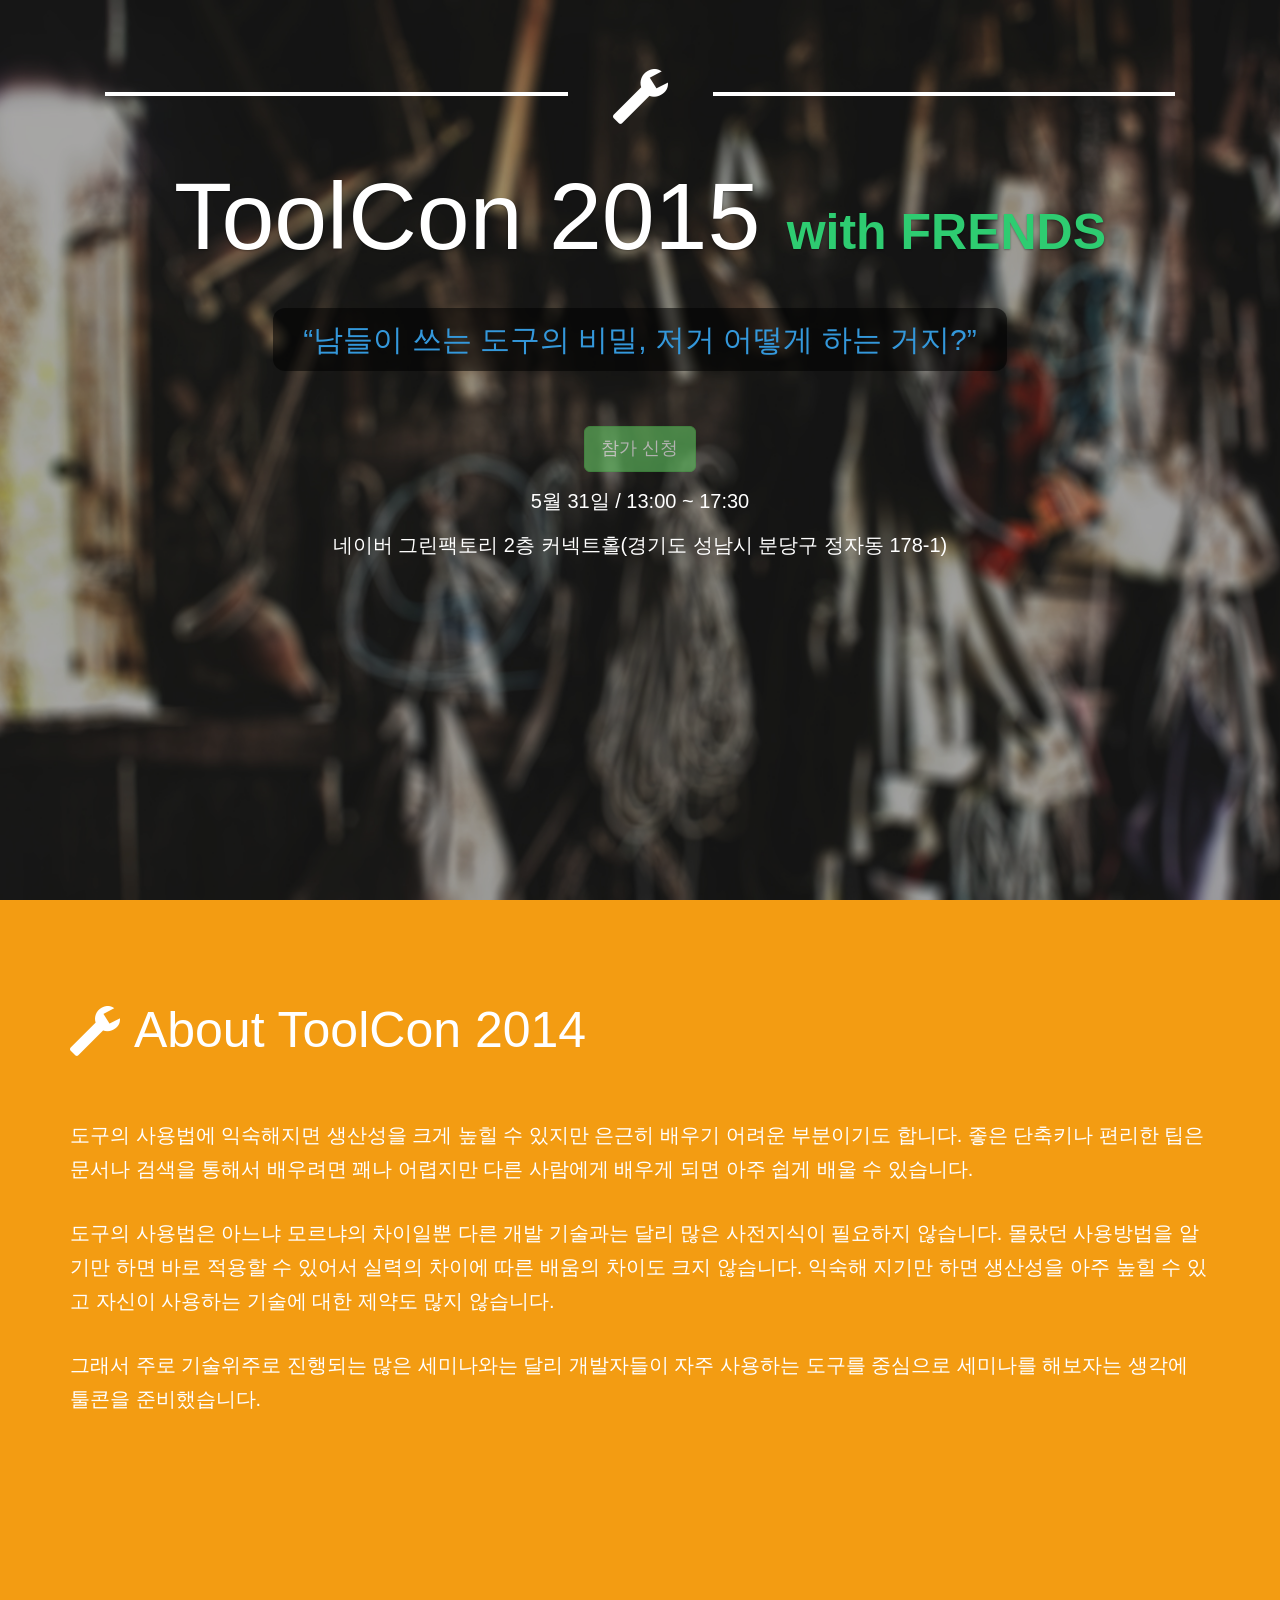
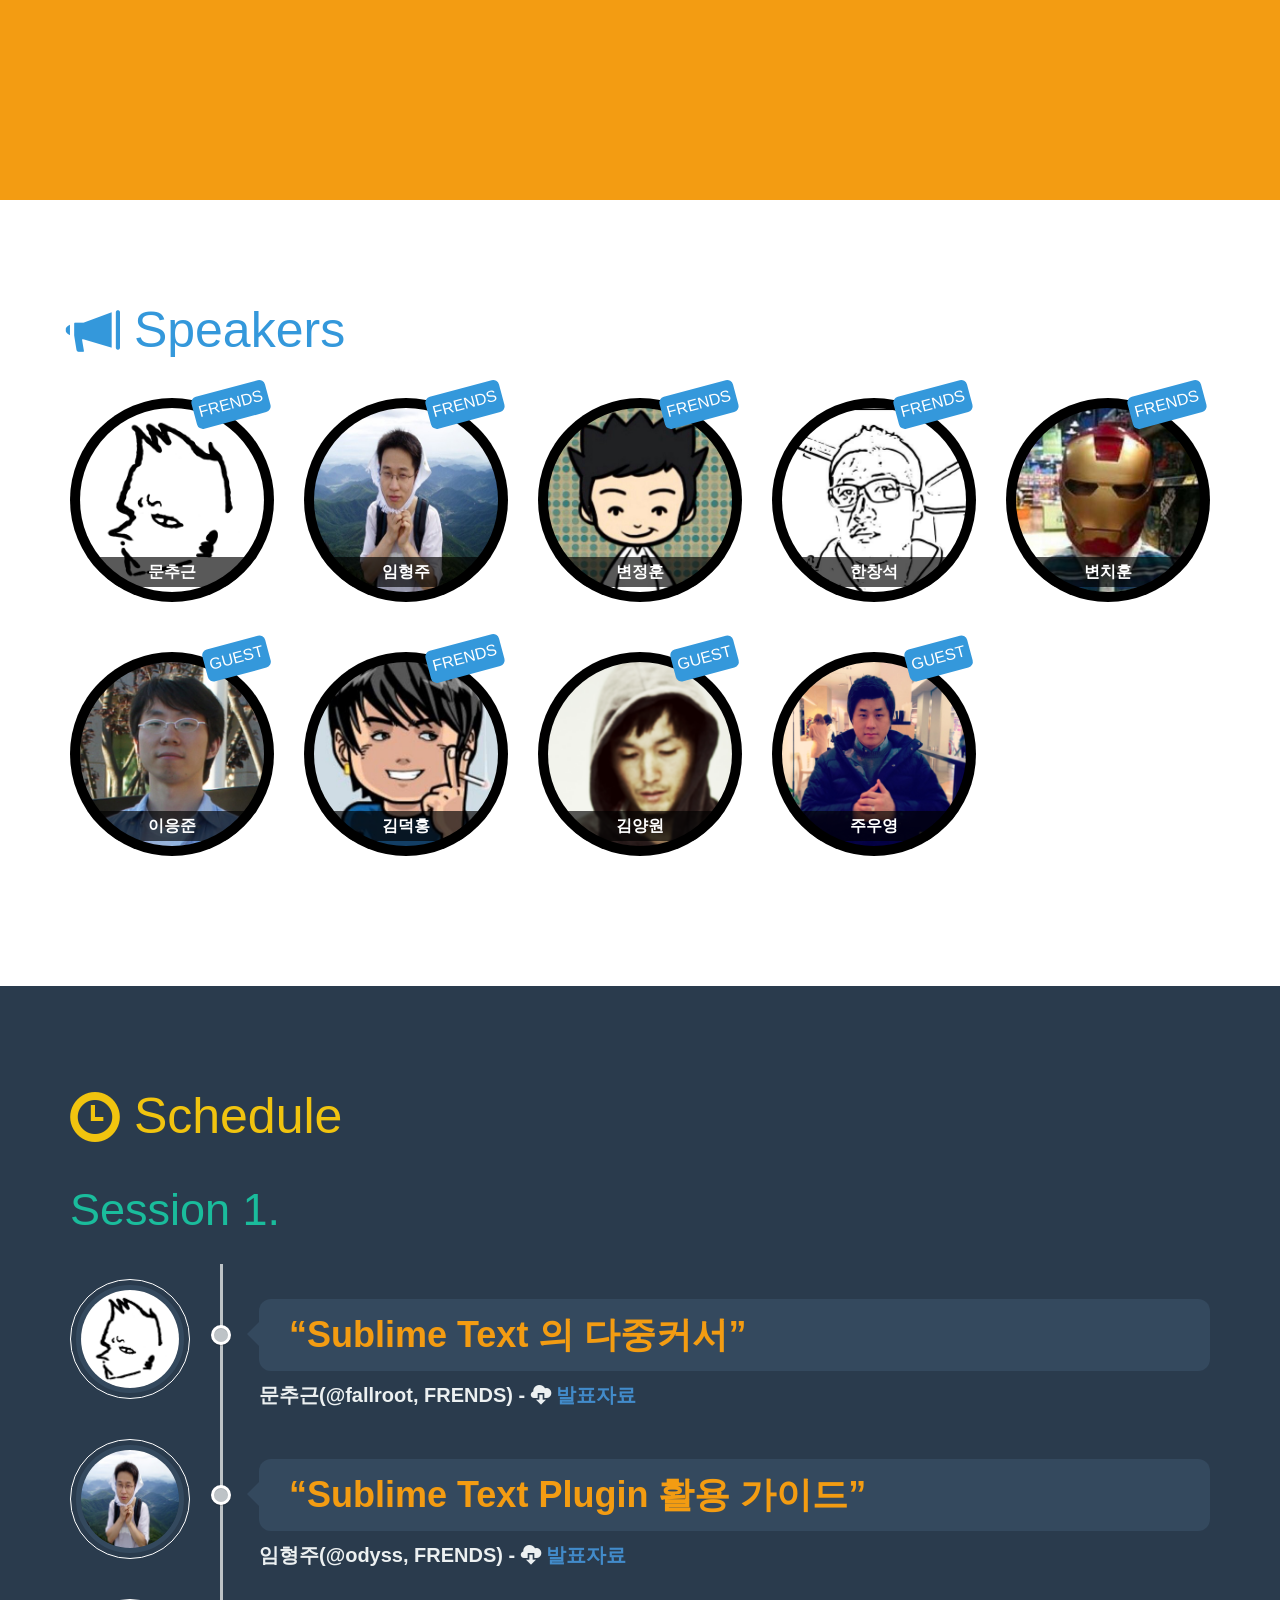
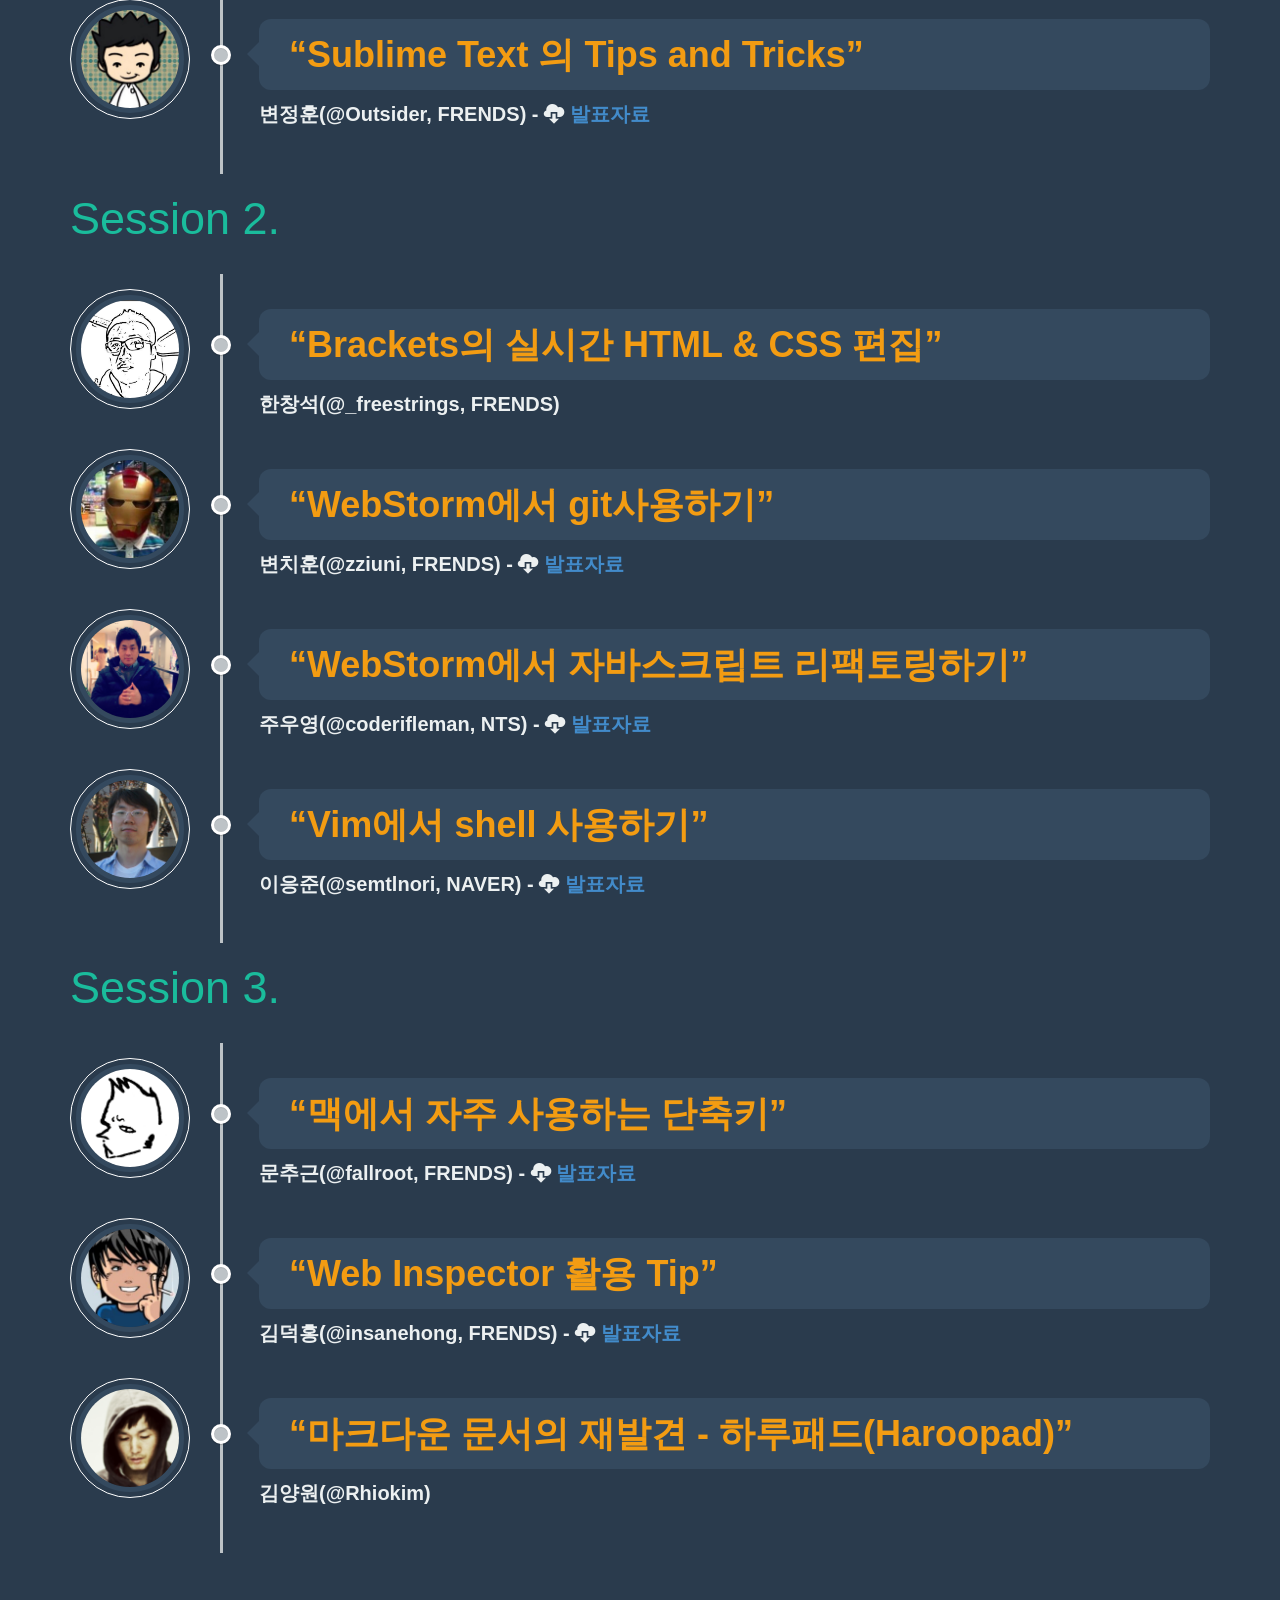
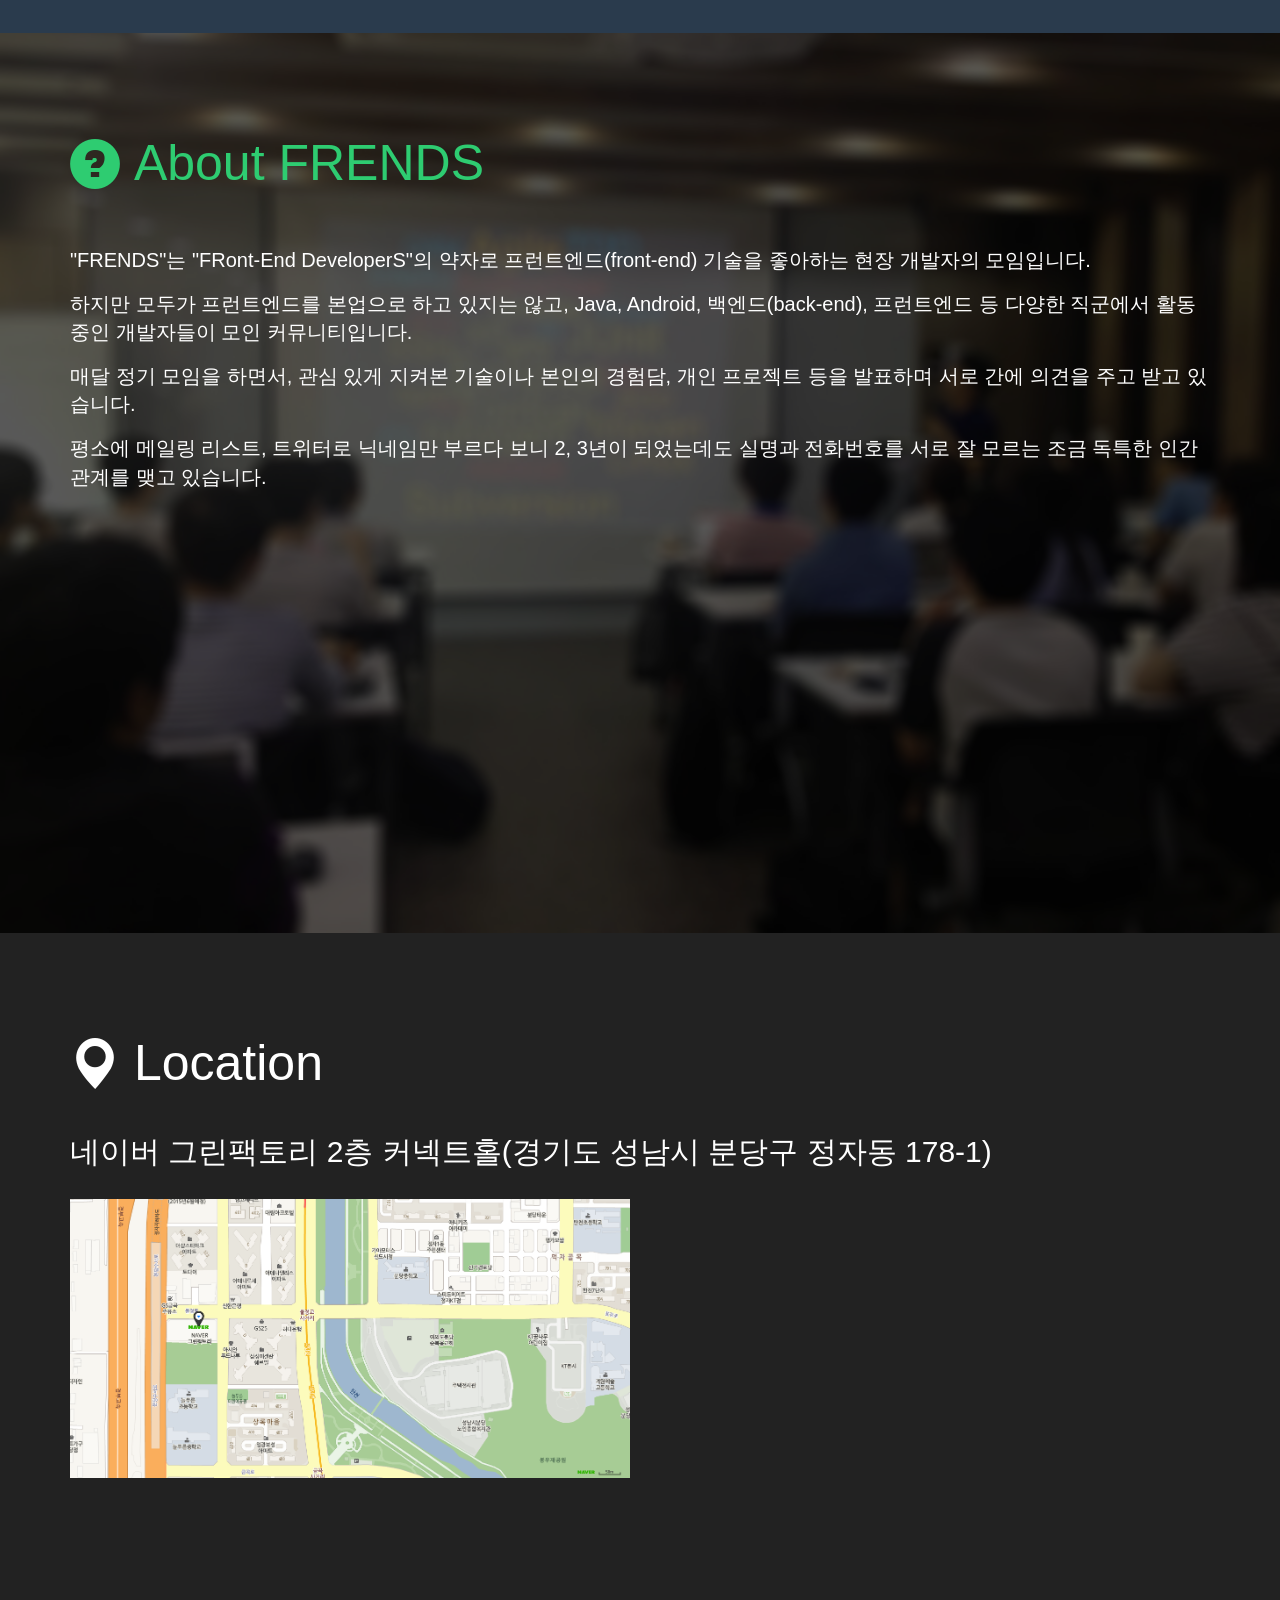
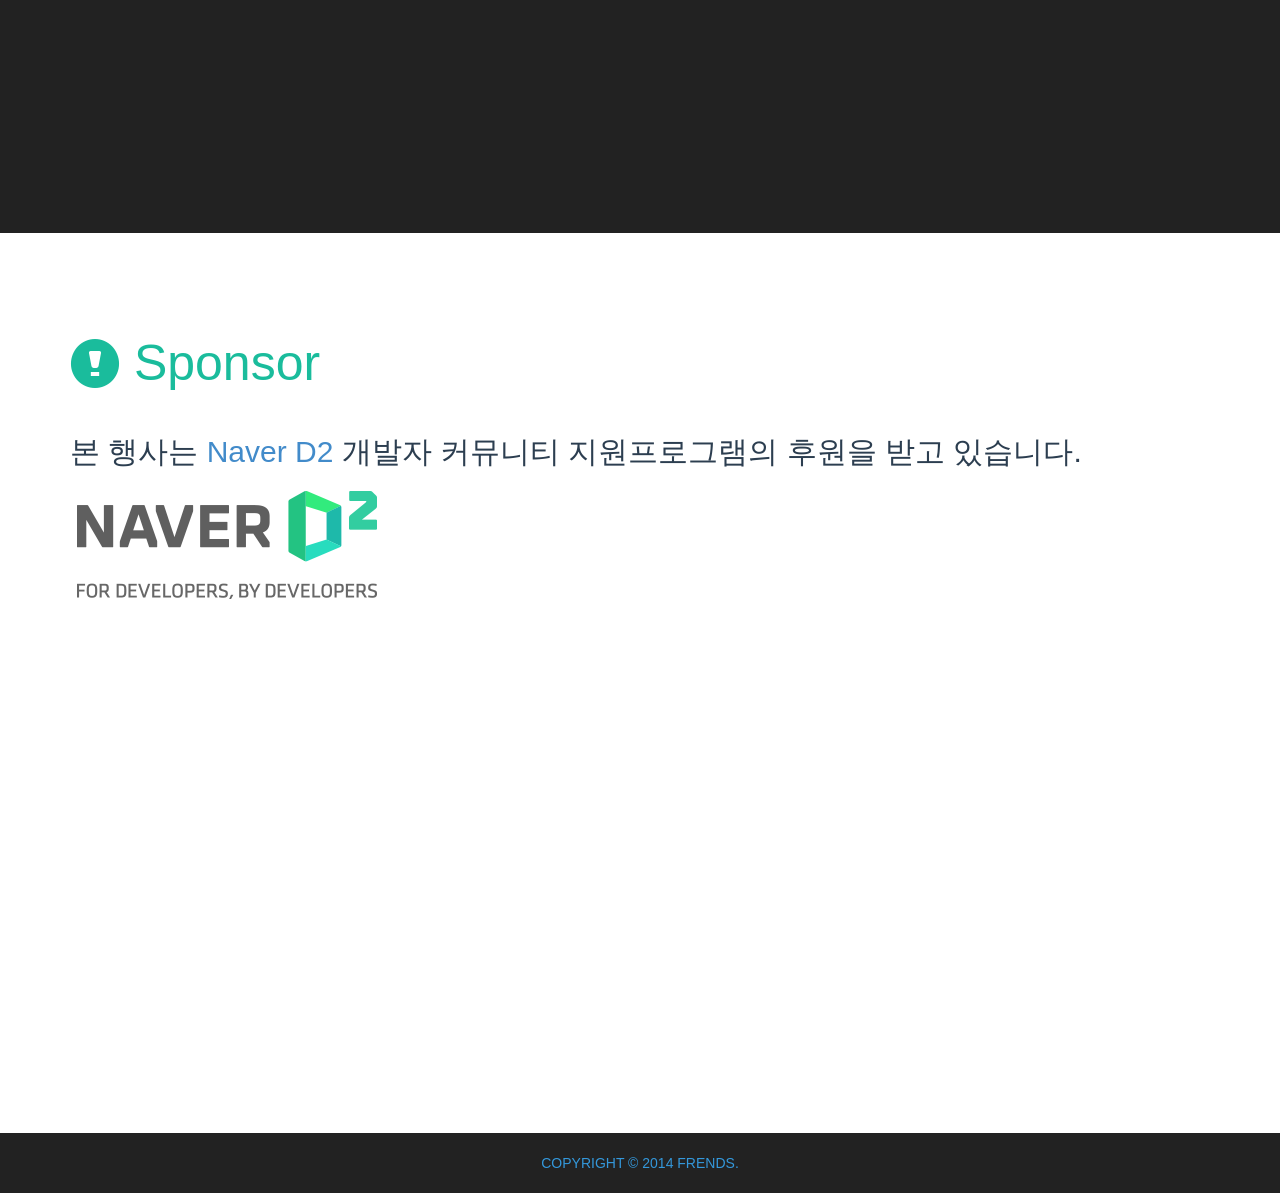
==== WebContent/index.html @ 7c87c89e "first test" ====
<!DOCTYPE html>
<html lang="ko">
<head>
<meta charset="utf-8">
<meta http-equiv="X-UA-Compatible" content="IE=edge,chrome=1">
<title>ToolCon 2014 with FRENDS</title>
<meta name="viewport" content="width=device-width, initial-scale=1.0;" />
<meta name="author" content="FRENDS">
<meta name="description" content="'FRENDS와 함께 하는 ToolCon 2014'는 기술위주로 진행되는 많은 세미나와는 달리 개발자들이 자주 사용하는 도구를 중심으로 편리한 사용 방법 혹은 유용한 Tip 과 관련 지식을 공유하는고 즐기는 국내최초의 개발 툴 컨퍼런스 이다.">
<meta name="keywords" content="FRENDS, ToolCon">
<meta name="generator" content="FRENDS">
<meta property="og:title" content="FRENDS와 함께하는 ToolCon 2014"/>
<meta property="og:type" content="website"/>
<meta property="og:image" content="http://Toolcon.frends.kr/assets/images/toolcon-logo.jpg"/>
<meta property="og:url" content="http://Toolcon.frends.kr/"/>
<meta property="og:description" content="'FRENDS와 함께 하는 ToolCon 2014'는 기술위주로 진행되는 많은 세미나와는 달리 개발자들이 자주 사용하는 도구를 중심으로 편리한 사용 방법 혹은 유용한 Tip 과 관련 지식을 공유하는고 즐기는 국내최초의 개발 툴 컨퍼런스 이다."/>
<meta property="og:site_name" content="FRENDS와 함께하는 ToolCon 2014"/>
<link rel="shortcut icon" href="/assets/images/favicon.ico" type="image/x-icon">
<link rel="icon" href="/assets/images/favicon.ico" type="image/x-icon">
<link rel="stylesheet" href="/assets/bootstrap/css/bootstrap.css">
<link rel="stylesheet" href="/assets/css/style.css">
<!-- HTML5 shim, for IE6-8 support of HTML5 elements -->
<!--[if lt IE 9]>
  <script src="http://html5shim.googlecode.com/svn/trunk/html5.js"></script>
<![endif]-->
</head>
<body>
<header class="navbar navbar-default navbar-fixed-top" role="navigation" data-spy="affix" data-offset-top="10" id="nav">
    <div class="container">
        <div class="navbar-header">
          <button type="button" class="navbar-toggle" data-toggle="collapse" data-target=".navbar-collapse">
            <span class="sr-only">Toggle navigation</span>
            <span class="icon-bar"></span>
            <span class="icon-bar"></span>
            <span class="icon-bar"></span>
          </button>
          <a class="navbar-brand" href="#introduction">ToolCon 2015</a>
        </div>
        <div class="navbar-collapse collapse">
            <ul class="nav navbar-nav">
                <li><a href="#speakers">Speakers</a></li>
                <li><a href="#schedule">Schedule</a></li>
                <li><a href="#location">Location</a></li>
            </ul>
        </div><!--/.nav-collapse -->
    </div>
</header>
<section class="section-introduction" id="introduction">
    <div class="cover-blur-dark"></div>
    <div class="introduction text-center">
        <div class="masthead-branding">
            <i class="glyphicon glyphicon-wrench"></i>
        </div>
        <h1>
            ToolCon 2015 <strong>with FRENDS</strong>
        </h1>
        <h2>“남들이 쓰는 도구의 비밀,  저거 어떻게 하는 거지?”</h2>
        <p >
            <button type="button" disabled="disabled" class="btn btn-success btn-lg" target="_blank">
                참가 신청
            </button>
        </p>
        <p>5월 31일 / 13:00 ~ 17:30</p>
        <p><span>네이버 그린팩토리 2층 커넥트홀</span><span class="address">(경기도 성남시 분당구 정자동 178-1)</span></p>
    </div> 
</section>
<section class="section-about-conference" id="about-ToolCon"> 
    <div class="container">
        <h2 class="sub-title">
            <i class="glyphicon glyphicon-wrench vertical-middle"></i> 
            <span class="vertical-middle">About ToolCon 2014</span>
        </h2>        
        <p>
        도구의 사용법에 익숙해지면 생산성을 크게 높힐 수 있지만 은근히 배우기 어려운 부분이기도 합니다. 좋은 단축키나 편리한 팁은 문서나 검색을 통해서 배우려면 꽤나 어렵지만 다른 사람에게 배우게 되면 아주 쉽게 배울 수 있습니다. 
        </p>
        <p>
        도구의 사용법은 아느냐 모르냐의 차이일뿐 다른 개발 기술과는 달리 많은 사전지식이 필요하지 않습니다. 몰랐던 사용방법을 알기만 하면 바로 적용할 수 있어서 실력의 차이에 따른 배움의 차이도 크지 않습니다. 익숙해 지기만 하면 생산성을 아주 높힐 수 있고 자신이 사용하는 기술에 대한 제약도 많지 않습니다.
        </p>
        <p>
        그래서 주로 기술위주로 진행되는 많은 세미나와는 달리 개발자들이 자주 사용하는 도구를 중심으로 세미나를 해보자는 생각에 툴콘을 준비했습니다.
        </p>
    </div>
</section>
<section class="section-speakers" id="speakers"> 
    <div class="container">
        <h2 class="sub-title">
            <i class="glyphicon glyphicon-bullhorn vertical-middle"></i> 
            <span class="vertical-middle">Speakers</span>
        </h2>
        <ul class="speakers">
            <li  data-info="FRENDS">
                <div class="spearks-image">
                    <a href="https://twitter.com/fallroot" target="_blank">
                        <img src="/assets/images/fallroot.png">
                    </a>
                    <span class="speaker-name">문추근</span>
                    <span class="speaker-twitter">@fallroot</span>
                </div>
            </li>
            <li  data-info="FRENDS">
                <div class="spearks-image">
                    <a href="https://twitter.com/odyss009" target="_blank">
                        <img src="/assets/images/oddyss.jpg">
                    </a>
                    <span class="speaker-name">임형주</span>
                    <span class="speaker-twitter">@odyss</span>
                </div>
            </li>
            <li  data-info="FRENDS">
                <div class="spearks-image">
                    <a href="https://twitter.com/Outsideris" target="_blank">
                        <img src="/assets/images/outsider.jpg">
                    </a>
                    <span class="speaker-name">변정훈</span>
                    <span class="speaker-twitter">@Outsider</span>
                </div>
            </li>
            <li  data-info="FRENDS">
                <div class="spearks-image">
                    <a href="https://twitter.com/_freestrings" target="_blank">
                        <img src="/assets/images/freestring.jpeg">
                    </a>
                    <span class="speaker-name">한창석</span>
                    <span class="speaker-twitter">@_freestrings</span>
                </div>
            </li>
            <li  data-info="FRENDS">
                <div class="spearks-image">
                    <a href="https://twitter.com/zziuni" target="_blank">
                        <img src="/assets/images/zziuni.jpeg">
                    </a>
                    <span class="speaker-name">변치훈</span>
                    <span class="speaker-twitter">@zziuni</span>
                </div>
            </li>
            <li  data-info="GUEST">
                <div class="spearks-image">
                    <a href="https://twitter.com/semtlnori" target="_blank">
                        <img src="/assets/images/semtlnori.jpg">
                    </a>    
                    <span class="speaker-name">이응준</span>
                    <span class="speaker-twitter">@semtlnori</span>
                </div>
            </li>
            <li  data-info="FRENDS">
                 <div class="spearks-image">
                    <a href="https://twitter.com/insanehong" target="_blank">
                        <img src="/assets/images/insanehong.jpeg">
                    </a>
                    <span class="speaker-name">김덕홍</span>
                    <span class="speaker-twitter">@insanehong</span>
                </div>
            </li>
            <li data-info="GUEST">
                <div class="spearks-image">
                    <a href="https://twitter.com/Rhiokim" target="_blank">
                        <img src="/assets/images/rhio.png">
                    </a>
                    <span class="speaker-name">김양원</span>
                    <span class="speaker-twitter">@Rhiokim</span>
                </div>
            </li>
            <li data-info="GUEST">
                <div class="spearks-image">
                    <a href="https://twitter.com/coderifleman" target="_blank">
                        <img src="/assets/images/coderifleman.jpeg">
                    </a>
                    <span class="speaker-name">주우영</span>
                    <span class="speaker-twitter">@coderifleman</span>
                </div>
            </li>
        </ul>
    </div>
</section>
<section class="section-schedule" id="schedule">
    <div class="cover-blur-dark invers"></div>
    <div class="container">
        <h2 class="sub-title">
            <i class="glyphicon glyphicon-time vertical-middle"></i> 
            <span class="vertical-middle">Schedule</span>
        </h2>
        <h3>Session 1.</h3>
        <ul class="schedule">
            <li>
                <div class="speaker-image">
                    <img src="/assets/images/fallroot.png">
                </div>
                <div class="schedule-description">
                    <div class="description-content">“Sublime Text 의 다중커서”</div>
                    <div class="desctiption-metainfo">
                        <span>문추근(@fallroot, FRENDS) - <i class="glyphicon glyphicon-cloud-download"></i> <a href="http://www.slideshare.net/fallroot/multiple-cursors-in-sublime-text" target="_blank">발표자료</a></span>
                    </div>
                </div>
            </li>
            <li>
                <div class="speaker-image">
                    <img src="/assets/images/oddyss.jpg">
                </div>
                <div class="schedule-description">
                    <div class="description-content">“Sublime Text Plugin 활용 가이드”</div>
                    <div class="desctiption-metainfo">
                        <span>임형주(@odyss, FRENDS) - <i class="glyphicon glyphicon-cloud-download"></i> <a href="http://www.slideshare.net/odyss009/development-with-sublime" target="_blank">발표자료</a></span>
                    </div>
                </div>
            </li>
            <li>
                <div class="speaker-image">
                    <img src="/assets/images/outsider.jpg">
                </div>
                <div class="schedule-description">
                    <div class="description-content">“Sublime Text 의 Tips and Tricks”</div>
                    <div class="desctiption-metainfo">
                        <span>변정훈(@Outsider, FRENDS) - <i class="glyphicon glyphicon-cloud-download"></i> <a href="http://www.slideshare.net/rockdoli/toolcon-2014" target="_blank">발표자료</a></span>
                    </div>
                </div>
            </li>
        </ul>
        <h3>Session 2.</h3>
        <ul class="schedule">
            <li>
                <div class="speaker-image">
                    <img src="/assets/images/freestring.jpeg">
                </div>
                <div class="schedule-description">
                    <div class="description-content">“Brackets의 실시간 HTML & CSS 편집”</div>
                    <div class="desctiption-metainfo">
                        <span>한창석(@_freestrings, FRENDS)</span>
                    </div>
                </div>
            </li>
            <li>
                <div class="speaker-image">
                    <img src="/assets/images/zziuni.jpeg">
                </div>
                <div class="schedule-description">
                    <div class="description-content">“WebStorm에서 git사용하기”</div>
                    <div class="desctiption-metainfo">
                        <span>변치훈(@zziuni, FRENDS) - <i class="glyphicon glyphicon-cloud-download"></i> <a href="http://www.slideshare.net/zziuni/2014-frendss-toolcon-webstorm-git " target="_blank">발표자료</a></span>
                    </div>
                </div>
            </li>
            <li>
                <div class="speaker-image">
                    <img src="/assets/images/coderifleman.jpeg">
                </div>
                <div class="schedule-description">
                    <div class="description-content">“WebStorm에서 자바스크립트 리팩토링하기”</div>
                    <div class="desctiption-metainfo">
                        <span>주우영(@coderifleman, NTS)  - <i class="glyphicon glyphicon-cloud-download"></i> <a href="http://www.slideshare.net/UyeongJu/toolcon2014-webstorm" target="_blank">발표자료</a></span>
                    </div>
                </div>
            </li>
            <li>
                <div class="speaker-image">
                    <img src="/assets/images/semtlnori.jpg">
                </div>
                <div class="schedule-description">
                    <div class="description-content">“Vim에서 shell 사용하기”</div>
                    <div class="desctiption-metainfo">
                        <span>이응준(@semtlnori, NAVER) - <i class="glyphicon glyphicon-cloud-download"></i> <a href="https://github.com/npcode/vimxshell/blob/master/vim.md" target="_blank">발표자료</a></span>
                    </div>
                </div>
            </li>
        </ul>
        <h3>Session 3.</h3>
        <ul class="schedule">
            <li>
                <div class="speaker-image">
                    <img src="/assets/images/fallroot.png">
                </div>
                <div class="schedule-description">
                    <div class="description-content">“맥에서 자주 사용하는 단축키”</div>
                    <div class="desctiption-metainfo">
                        <span>문추근(@fallroot, FRENDS) - <i class="glyphicon glyphicon-cloud-download"></i> <a href="http://www.slideshare.net/fallroot/os-x-basic-shortcuts" target="_blank">발표자료</a></span>
                    </div>
                </div>
            </li>
            <li>
                <div class="speaker-image">
                    <img src="/assets/images/insanehong.jpeg">
                </div>
                <div class="schedule-description">
                    <div class="description-content">“Web Inspector 활용 Tip”</div>
                    <div class="desctiption-metainfo">
                        <span>김덕홍(@insanehong, FRENDS) - <i class="glyphicon glyphicon-cloud-download"></i> <a href="http://www.slideshare.net/insanehong/how-to-use-web-inspector-at-toolcon-2014" target="_blank">발표자료</a></span>
                    </div>
                </div>
            </li>
            <li>
                <div class="speaker-image">
                    <img src="/assets/images/rhio.png">
                </div>
                <div class="schedule-description">
                    <div class="description-content">“마크다운 문서의 재발견 - 하루패드(Haroopad)”</div>
                    <div class="desctiption-metainfo">
                        <span>김양원(@Rhiokim)</span>
                    </div>
                </div>
            </li>
        </ul>
    </div>
</section>
<section class="section-frends">
    <div class="cover-blur-dark inverse"></div>
    <div class="container">
       <h2 class="sub-title">
            <i class="glyphicon glyphicon-question-sign vertical-middle"></i> 
            <span class="vertical-middle">About FRENDS</span>
        </h2>
        <p>"FRENDS"는 "FRont-End DeveloperS"의 약자로 프런트엔드(front-end) 기술을 좋아하는 현장 개발자의 모임입니다.</p> 
        <p>하지만 모두가 프런트엔드를 본업으로 하고 있지는 않고, Java, Android, 백엔드(back-end), 프런트엔드 등 다양한 직군에서 활동 중인 개발자들이 모인 커뮤니티입니다.</p>
        <p>매달 정기 모임을 하면서, 관심 있게 지켜본 기술이나 본인의 경험담, 개인 프로젝트 등을 발표하며 서로 간에 의견을 주고 받고 있습니다.</p>
        <p>평소에 메일링 리스트, 트위터로 닉네임만 부르다 보니 2, 3년이 되었는데도 실명과 전화번호를 서로 잘 모르는 조금 독특한 인간 관계를 맺고 있습니다.</p>
    </div>
</section>
<section class="section-location" id="location">
    <div class="container">
       <h2 class="sub-title">
            <i class="glyphicon glyphicon-map-marker vertical-middle"></i> 
            <span class="vertical-middle">Location</span>
        </h2>
        <p>네이버 그린팩토리 2층 커넥트홀(경기도 성남시 분당구 정자동 178-1)</p>
        <div class="location-map">
            <a href="http://me2.do/xSZd5P27" target="_blank"><img src="/assets/images/map.png"></a>
        </div>
    </div>
</section>
<section class="section-sponsor">
    <div class="container">
         <h2 class="sub-title">
            <i class="glyphicon glyphicon-exclamation-sign vertical-middle"></i> 
            <span class="vertical-middle">Sponsor</span>
        </h2>
        <p>본 행사는  <a href="http://dev.naver.com/d2" target="_blank">Naver D2</a> 개발자 커뮤니티 지원프로그램의 후원을 받고 있습니다.<p> 
        <p class="sponsor-banner"><img src="/assets/images/NAVER_D2_banner_314.png"></p>
    </div>
</section>
<footer>
    <p>COPYRIGHT © 2014 FRENDS.</p>
</footer>
<script src="/assets/javascripts/jquery.1.9.1.min.js"></script> 
<script src="/assets/bootstrap/js/bootstrap.min.js"></script>
<script type="text/javascript"
 src="http://openapi.map.naver.com/openapi/naverMap.naver?ver=2.0&key=659cb50c578d00184c448c28c17706f1"></script>
<script src="/assets/javascripts/toolcon2014.js"></script> 
</body>
</html>
---- assets/css/style.css ----
body {
    background-color: #FFF;
}

h2 {
    font-size:50px;
    margin-bottom:40px;
}

section {
    height: 100vh;
    padding:80px 0;
    position: relative;
    z-index: 10000;
}

.cover-blur-dark {
    width: 100%;
    height: auto;
    background-color: rgba(0,0,0, .35);
    position: absolute;
    top: 0;
    right: 0;
    bottom: 0;
    left: 0;
    z-index: 1;
}

.cover-blur-dark.inverse {
    background-color: rgba(0,0,0, .65);
}

.vertical-middle {
    vertical-align: middle;
}

.text-center {
    text-align: center;
    margin: 0 auto;
}

.navbar {
    background-color: rgba(0, 0, 0, 0.65);
    top:-75px;
    -webkit-transition: all .35s;
    -moz-transition: all .35s;
    -o-transition: all .35s;
    transition: all .35s;
    opacity:0;
    font-size: 1.5em;
    color:#E67E22;
    z-index: 100000;
}

.navbar.affix {
    top:0;
    opacity: 1;
}

.navbar-default .navbar-brand {
    color:#ECF0F1;
    font-size:1.2em;
}

.navbar-default .navbar-brand:hover, .navbar-default .navbar-brand:active {
    color:#E67E22;
} 

.navbar-default .navbar-nav > li > a {
    color:#FFF;
}


.navbar-default .navbar-nav > li > a:hover, .navbar-default .navbar-nav > li > a:active {
    color:#FFF;
    padding-bottom:10px;
    border-bottom:5px solid #E67E22;
}

.register a {
    background-color: #27AE60;
    color:#FFF;
}

.register a:hover {
    background-color: #D35400 !important;
    border-bottom:5px solid #D35400  !important;
}

.section-introduction { 
    background-image: url("/assets/images/cover-b.jpg");
    background-size: cover;
    background-repeat: no-repeat;
    background-position: center bottom;
    z-index: 1000;
    padding: 0;
}

.introduction {
    padding:65px 15px;
    z-index: 10000;
    width: 100%;
    position: relative;
}

.introduction .masthead-branding {
    color:#FFF;
    font-size:55px;
}

.introduction .masthead-branding:before {
    content: '';
    display: block;
    height: 4px;
    position: relative;
    background: #fff;
    width: 37%;
    top: 27px;
    left: 90px;
    float: left;
}

.introduction .masthead-branding:after {
    content: '';
    display: block;
    height: 4px;
    background: #fff;
    width: 37%;
    position: relative;
    top: 27px;
    left: -90px;
    float: right;
}

.introduction h1 {
    color: #FFF;
    text-shadow: 0 1px 2px rgba(0,0,0,0.35);
    font-size: 95px;
    font-weight: 500;
    margin-bottom:20px;
}

.introduction h1 strong {
    color:#2ECC71;
    font-size:50px;
}

.introduction h2 {
    color:#3498DB;
    font-size: 30px;
    background-color: rgba(0,0,0, 0.55);
    display: inline-block;
    padding:15px 30px;
    -webkit-border-radius: 12px; 
    -moz-border-radius: 12px; 
    -0-border-radius: 12px; 
    border-radius: 12px; 
    margin-bottom: 40px;
}

.introduction p {
    color:#FFF;
    font-size: 20px;
    margin:0;
    padding-top:15px;
}

.introduction .registor-button {
    margin: 0 auto;
    text-align: center;
    width:25%;
}

.introduction .registor-button a {
    padding:15px;
    font-size: 1.5em;
    margin-bottom: 30px;
}

.section-about-conference {
    background-color: #F39C12;
}

.section-about-conference h2 {
    color:white;
}

.section-about-conference p {
    color:#fff;
    font-size:20px;
    line-height: 1.7em;
    padding-top:20px;
}

.section-speakers {
    background-color: #fff;
    height: auto;
}

.section-speakers h2 {
    color:#3498DB;
}

.section-speakers ul.speakers {
    list-style: none;
    padding:0;
    margin:0;
    font-size: 0;
    margin-left:-30px;
}

.section-speakers ul.speakers li {
    width: 20%;
    display: inline-block;
    padding-left: 30px;
    vertical-align: top;
    -webkit-box-sizing: border-box;
    -moz-box-sizing: border-box;
    box-sizing: border-box;
    position: relative;
}


.section-speakers ul.speakers li .spearks-image {
    background-color: #000;
    position: relative;
    overflow: hidden;
    margin-bottom: 50px;
    padding: 10px;
    -webkit-border-radius: 50%;
    -moz-border-radius: 50%;
    border-radius: 50%;
}

.section-speakers ul.speakers li:before {
    position: absolute;
    content:attr(data-info);
    top:-10px;
    right:5px;
    display: inline-block;
    padding:5px;
    -webkit-border-radius: 6px;
    -moz-border-radius: 6px;
    border-radius: 6px;
    background-color: #3498DB;
    font-size: 16px;
    color:#FFF;
    z-index: 100000;
    -webkit-transform:rotate(-15deg);
    -moz-transform:rotate(-15deg);
    -ms-transform:rotate(-15deg);
    transform:rotate(-15deg);
}

.section-speakers ul.speakers li .spearks-image img {
    width: 100%;
    vertical-align: top;
    -webkit-border-radius: 50%;
    -moz-border-radius: 50%;
    border-radius: 50%;
}

.section-speakers ul.speakers li .spearks-image .speaker-name {
    position: absolute;
    bottom: 15px;
    left:0;
    background-color: rgba(0,0,0,.65);
    color:#fff;
    text-align: center;
    width: 100%;
    padding:5px 10px;
    line-height: 20px;
    display: inline-block;
    font-size: 16px;
    font-weight: bold;
    -webkit-transition: all .35s;
    -moz-transition: all .35s;
    -o-transition: all .35s;
    transition: all .35s;

}

.section-speakers ul.speakers li .spearks-image .speaker-twitter {
    position: absolute;
    bottom: -35px;
    left:0;
    background-color: rgba(0,0,0,.65);
    color:#3498DB;
    text-align: center;
    width: 100%;
    padding:5px 10px;
    line-height: 20px;
    display: inline-block;
    font-size: 16px;
    font-weight: bold;
    -webkit-transition: all .35s;
    -moz-transition: all .35s;
    -o-transition: all .35s;
    transition: all .35s;
}

.section-speakers ul.speakers li .spearks-image:hover .speaker-twitter a {
    color:#3498DB;
}

.section-speakers ul.speakers li .spearks-image:hover .speaker-name {
    bottom:-35px;
}

.section-speakers ul.speakers li .spearks-image:hover .speaker-twitter {
    bottom:15px;
}

.section-schedule {
    background-color: #415b76;
    height: auto;
}

.section-schedule .container {
    position:relative;
    z-index: 20;
}

.section-schedule h2 {
    color:#F1C40F;
}

.section-schedule h3 {
    color:#1ABC9C;
    font-size:45px;
    margin-bottom:30px;
}

.section-schedule .schedule {
    list-style: none;
    margin:0;
    padding:15px 0;
    overflow: hidden;
    position: relative;
}

.section-schedule .schedule:before {
    content: "";
    position: absolute;
    top: 0;
    left: 150px;    
    width: 3px;
    top: -20px;
    bottom: -20px;
    background: #BDC3C7;
}

.section-schedule .schedule li {
    display: block;
    clear: both;
    margin-bottom: 30px;
    overflow: auto;
    position: relative;
}

.section-schedule .schedule li:before {
    content: "";
    position: absolute;
    top: 30px;
    left: 147px;
    width: 20px;
    height: 20px;
    border: 3px solid #fff;
    border-radius: 100px;
    margin: 16px 0 0 -6px;
    -webikit-box-shadow: 0 1px 1px rgba(0,0,0,0.2), inset 0 1px 1px rgba(0,0,0,0.1);
    -moz-box-shadow: 0 1px 1px rgba(0,0,0,0.2), inset 0 1px 1px rgba(0,0,0,0.1);
    box-shadow: 0 1px 1px rgba(0,0,0,0.2), inset 0 1px 1px rgba(0,0,0,0.1);
    background: #BDC3C7;     
}



.section-schedule .schedule > li .speaker-image {
    width:120px;
    border:1px solid #fff;
    padding:5px;
    overflow: hidden;
     -webkit-border-radius: 50%;
    -moz-border-radius: 50%;
    border-radius: 50%;
    float:left;
    margin-right:69px;
}

.section-schedule .schedule > li .speaker-image img {
    border:5px solid #34495e;
    width:100%;
    height:auto;
    -webkit-border-radius: 50%;
    -moz-border-radius: 50%;
    border-radius: 50%;
}

.section-schedule .schedule .schedule-description {
    overflow: hidden;
    padding-top:20px;
}

.section-schedule .schedule .schedule-description:before {
    content: " ";
    position: absolute;
    top: 43px;
    left: 165px;
    width: 0;
    height: 0;
    overflow: hidden;
    border: 12px solid transparent;
    border-style: outset solid outset outset;
    border-right-color: #34495e;
}

.section-schedule .schedule .schedule-description .description-content {
    padding: 10px 30px;
     -webkit-border-radius: 12px;
    -moz-border-radius: 12px;
    border-radius: 12px;
    background: #34495e;
    color:#F39C12;
    font-size: 36px;
    font-weight: bold;
}

.section-schedule .schedule .schedule-description .desctiption-metainfo {
    color:#ECF0F1;
    font-size:20px;
    font-weight: bold;
    margin-top: 10px;
}

.section-frends {
    background-image: url("/assets/images/cover-a.jpg");
    background-repeat: repeat;
    background-size: cover;
    background-position: center bottom;
}

.section-frends .container {
    position: relative;
    z-index: 20;
}

.section-frends h2 {
    color:#2ECC71;
}

.section-frends p {
    color:#FFF;
    font-size: 20px;
    margin:0;
    padding-top:15px;
}

.section-location {
    background-color: #222;
}

.section-location h2 {
    color:#FFF;
}

.section-location p {
    color:#FFF;
    font-size: 30px;
}

.section-location .location-map {
    padding-top:15px;
    width:560px;
}

.section-location .location-map img {
    width: 100%;
    height: auto;
}

.section-sponsor {
    background-color: #fff;
    padding: 80px 0;
}

.section-sponsor h2 {
    color:#1ABC9C;
}


.section-sponsor p {
    color:#2C3E50;
    font-size: 30px;
}

footer {
    padding:20px 30px;
    background-color: #222;
    text-align: center;
    position: relative;
    z-index: 10000;
}

footer p {
    color:#3498DB;
    margin-bottom: 0;
}

@media (max-width: 1024px) {
    .introduction .masthead-branding:before {
        width:32%;
    }

    .introduction .masthead-branding:after {
        width:32%;
    }

    .introduction h1 {
        font-size: 55px;
    }

    .introduction h2 {
        font-size: 20px;
    }

    .section-speakers ul.speakers {
        margin-top: 35px;
        margin-left: -10px;
    }

    .section-speakers ul.speakers li {
        width: 25%;
        padding-left: 30px;
    }

    section {
        height:auto;
    }
}


@media (max-width: 767px) {
    .introduction h1 {
        font-size: 60px;
    }

    .introduction h1 strong {
        font-size:30px;
    }

    .introduction h1 strong {
        display: block;
    }

     .sub-title {
        font-size:36px;
    }

    .introduction .masthead-branding {
        display: none;
    }

    .introduction .registor-button {
        width:auto;
    }
    
    .introduction p {
        font-size:14px;
    }

    .section-about-conference p {
        font-size: 14px;
        padding-top: 10px;
    }

    .section-frends p {
        font-size: 14px;
        padding-top: 10px;
    }

    .section-location p {
        font-size: 14px;
        padding-top: 10px;
    }

    .section-sponsor p {
        font-size: 14px;
        padding-top: 10px;
    }

    footer p {
        font-size: 14px;
    }

    .introduction h2 {
        font-size: 15px;
    }

    .address {
        display: block;
    }

    .section-speakers ul.speakers {
        margin-top: 35px;
        margin-left: -10px;
    }

    .section-speakers ul.speakers li {
        width: 25%;
        padding-left:10px;
        margin-bottom: 0px;
        margin-bottom: 30px;
    }

    .section-speakers ul.speakers li .spearks-image {
        
        padding:2px;
        overflow: visible;
    }

    .section-speakers ul.speakers li:before {
        padding:3px;
        font-size: 14px;
        right:0;
    }

    .section-speakers ul.speakers li .spearks-image .speaker-name {
        bottom:-30px;
        display: inline-block;
        font-size: 12px;
        background-color: #FFF;
        color:#3498DB;
        font-weight: bold;
    }

    .section-speakers ul.speakers li .spearks-image:hover .speaker-name {
        bottom:-30px;
    }

    .section-speakers ul.speakers li .spearks-image .speaker-twitter {
        display: none;
    }

    .section-location .location-map{
        width: 100%;
    }

    .sponsor-banner {
        padding:0 10px;
    }

    .sponsor-banner img {
        width: 100%;
    }

    .section-schedule h3 {
        font-size:26px;
    }

    .section-schedule .schedule {
        list-style: none;
        margin:0;
        padding:15px 0;
        overflow: hidden;
        position: relative;
    }

    .section-schedule .schedule:before {
        content: "";
        position: absolute;
        top: 0;
        left: 20px;    
        width: 3px;
        top: -20px;
        bottom: -20px;
        background: #BDC3C7;
    }

    .section-schedule .schedule li {
        display: block;
        clear: both;
        margin-bottom: 30px;
        overflow: auto;
        position: relative;
    }

    .section-schedule .schedule li:before {
        display: none;
    }
    .section-schedule .schedule > li .speaker-image {
        width:42px;
        padding:0;
        margin-right:0px;
        padding:2px;
        float:left;

    }

    .section-schedule .schedule > li .speaker-image img {
        border:0;
        width:100%;
        height:auto;
        -webkit-border-radius: 50%;
        -moz-border-radius: 50%;
        border-radius: 50%;
    }

    .section-schedule .schedule .schedule-description {
       display: block;
       overflow: visible;
       margin-left:32px;
       padding-top: 0px;
    }

    .section-schedule .schedule .schedule-description:before {
        display: none;
    }

    .section-schedule .schedule .schedule-description .description-content {
        font-size: 16px;
        padding: 6px 10px 6px 20px;    
    }

    .section-schedule .schedule .schedule-description .desctiption-metainfo {
        font-size:12px;
        padding:0px 15px;
    }
}

@media (max-width: 479px) {
    section {
        padding:60px 0;
    }

    .introduction h1 {
        font-size: 38px;
    }

    .introduction h1 strong {
        font-size:16px;
    }

    .introduction .masthead-branding {
        display: none;
    }

    .introduction h2 {
        font-size: 13px;
        padding-right: 10px;
        padding-left: 10px;
    }

    .introduction .registor-button a {
        padding:10px 15px;
        display: inline-block !important;
    }

    .sub-title {
        font-size:26px;
        margin-bottom:15px;
    }

    .section-speakers ul.speakers li:before {
        font-size: 10px;
    }

}
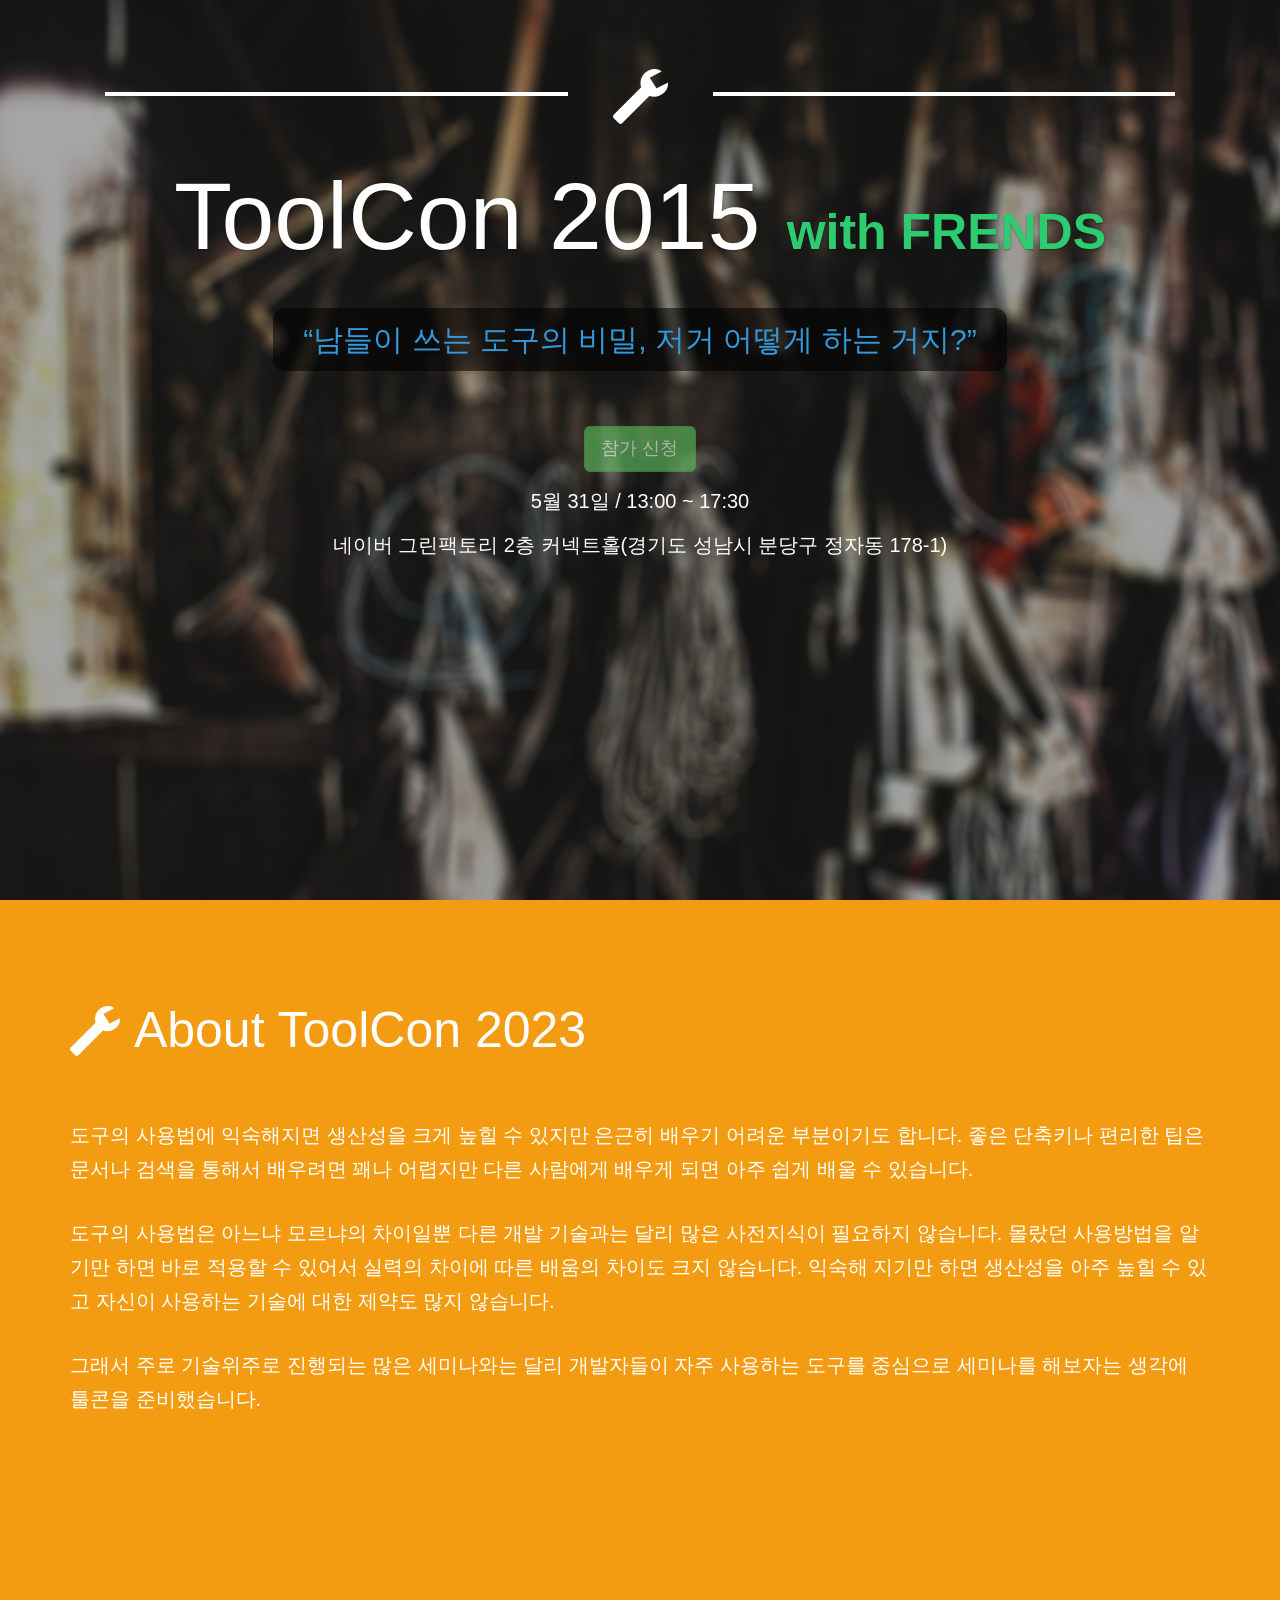
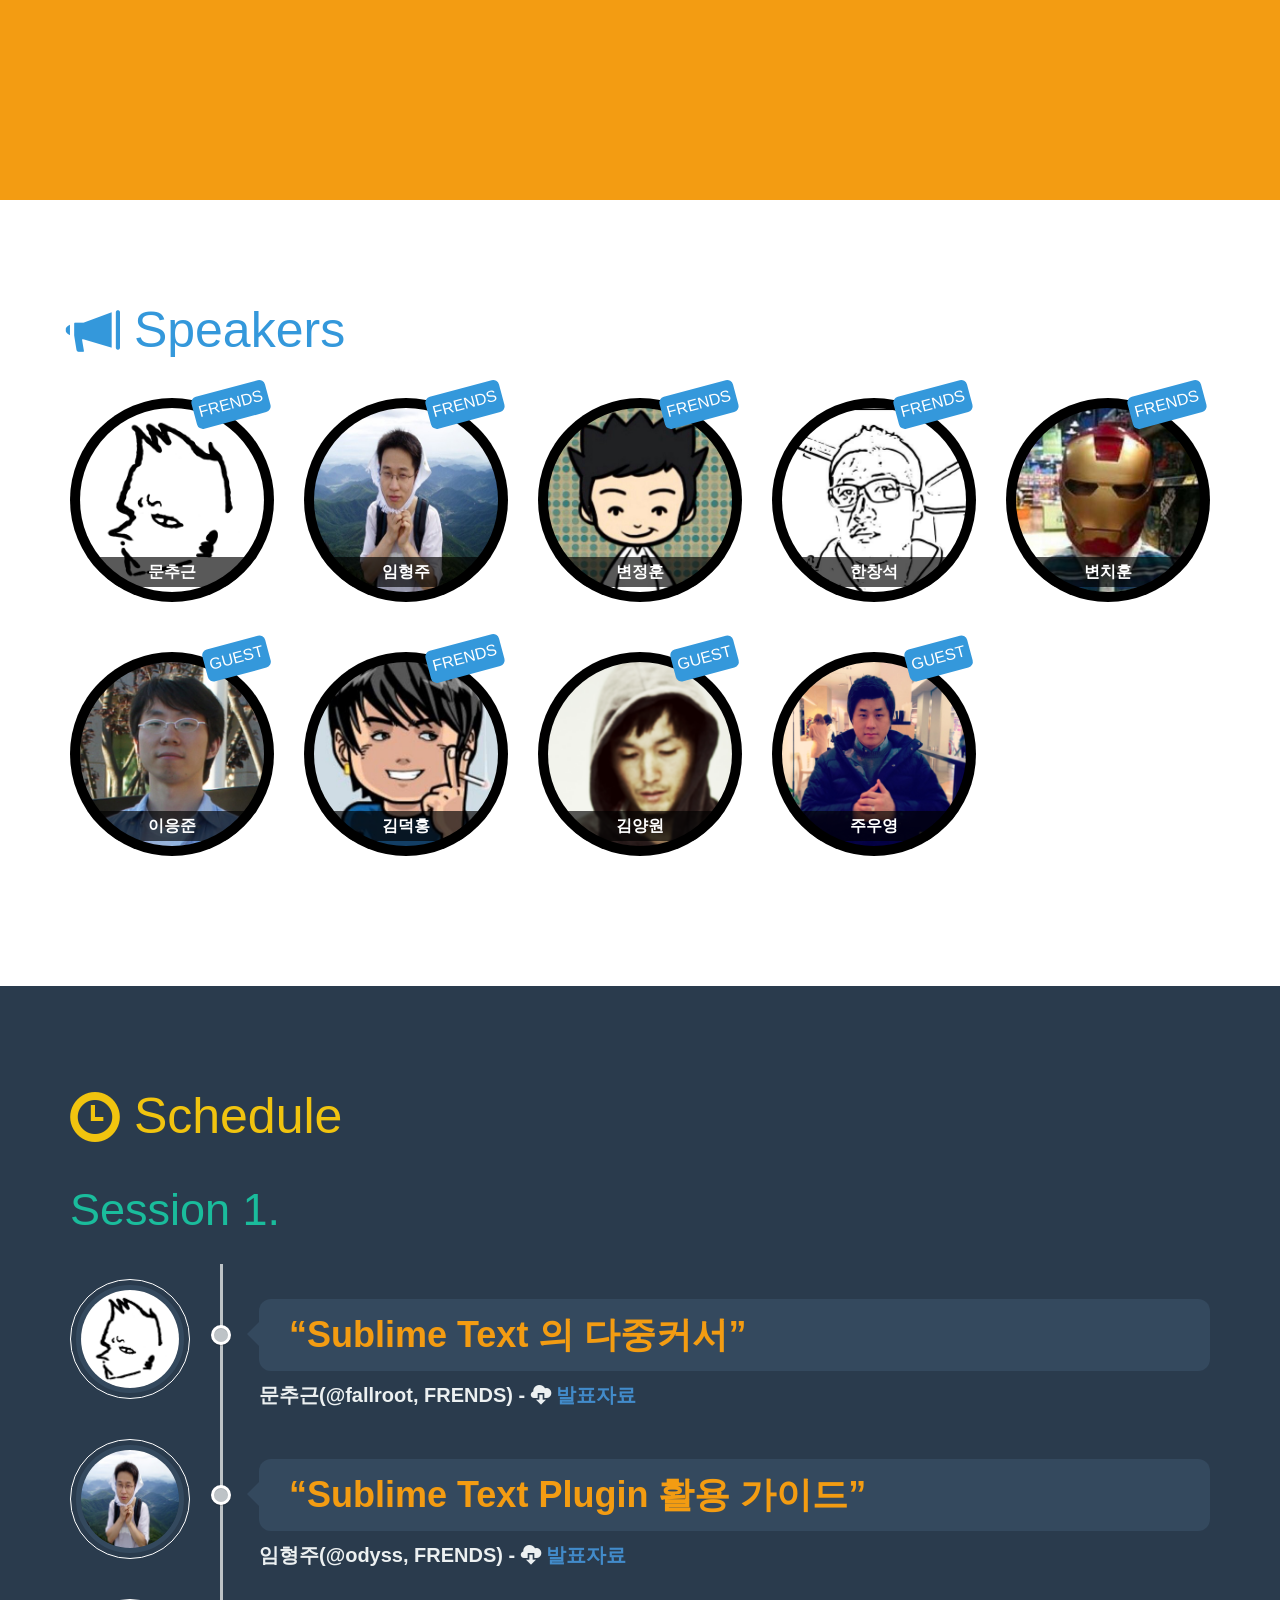
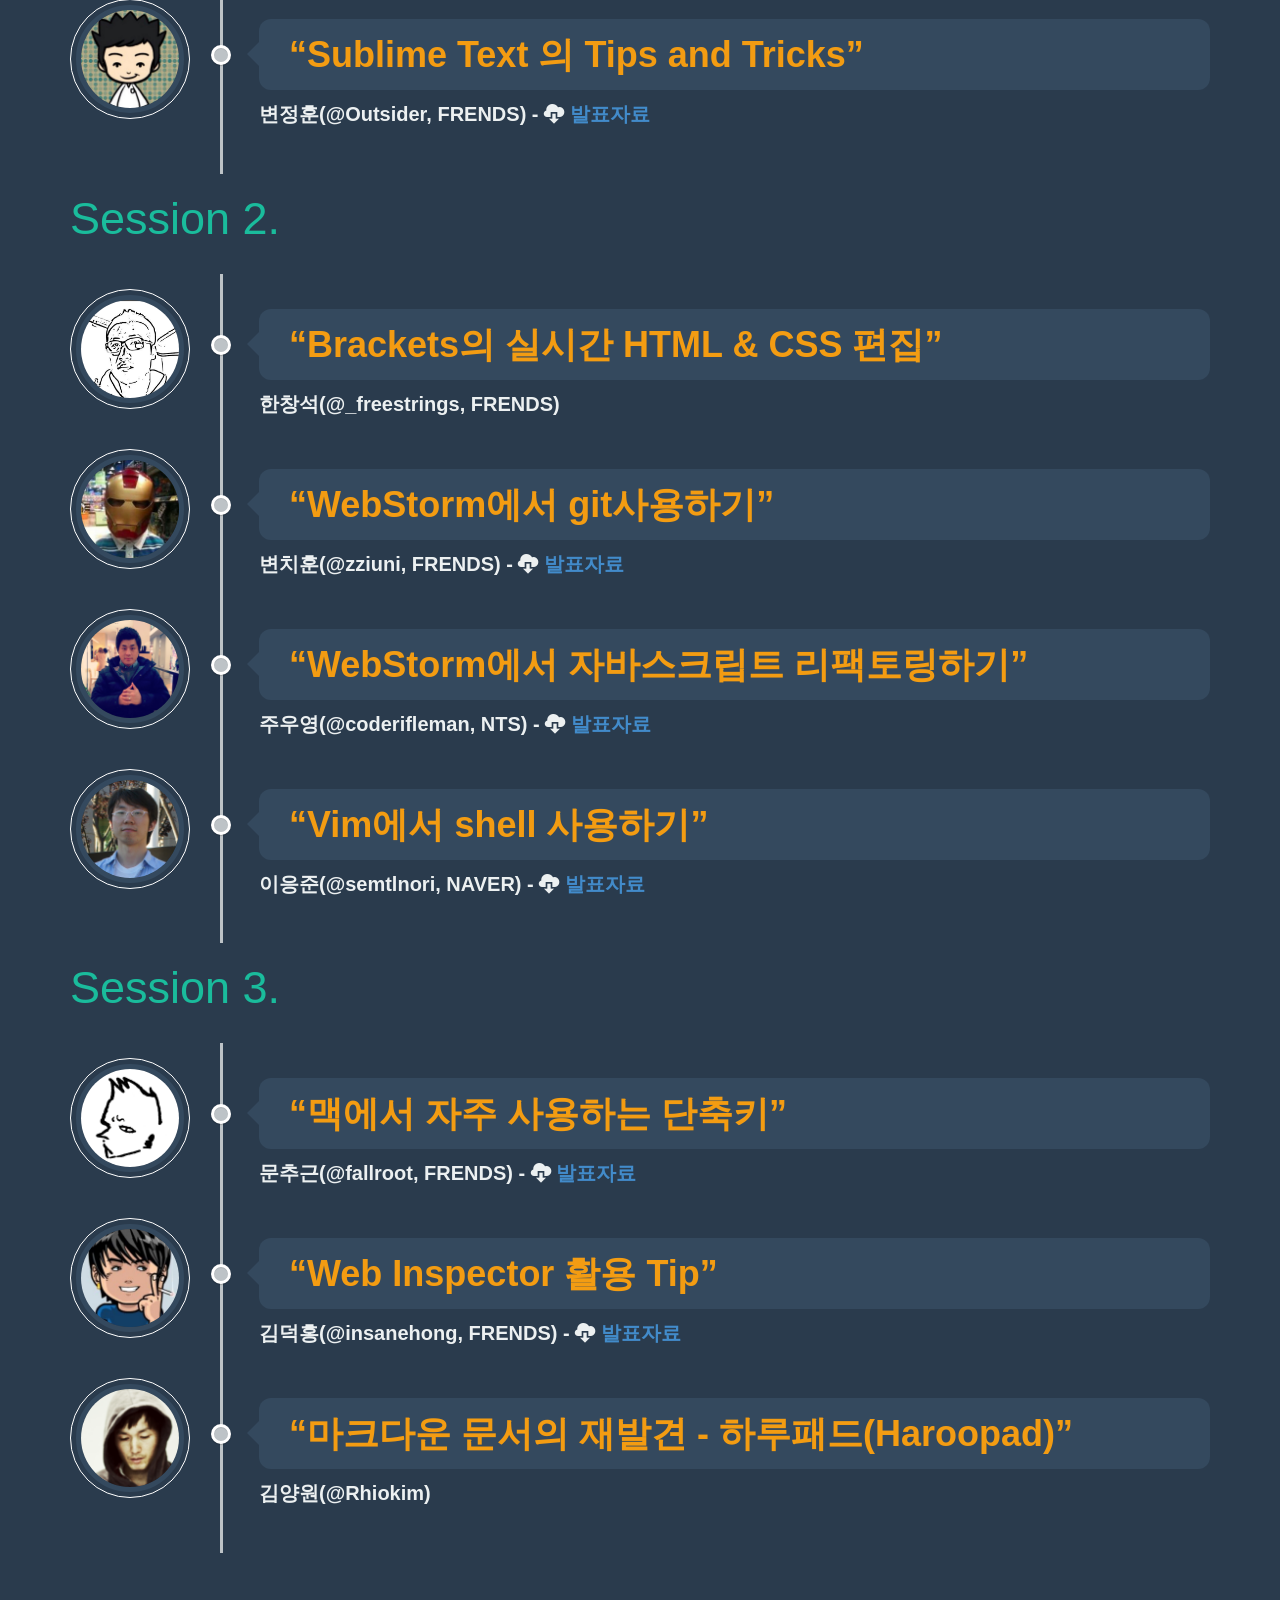
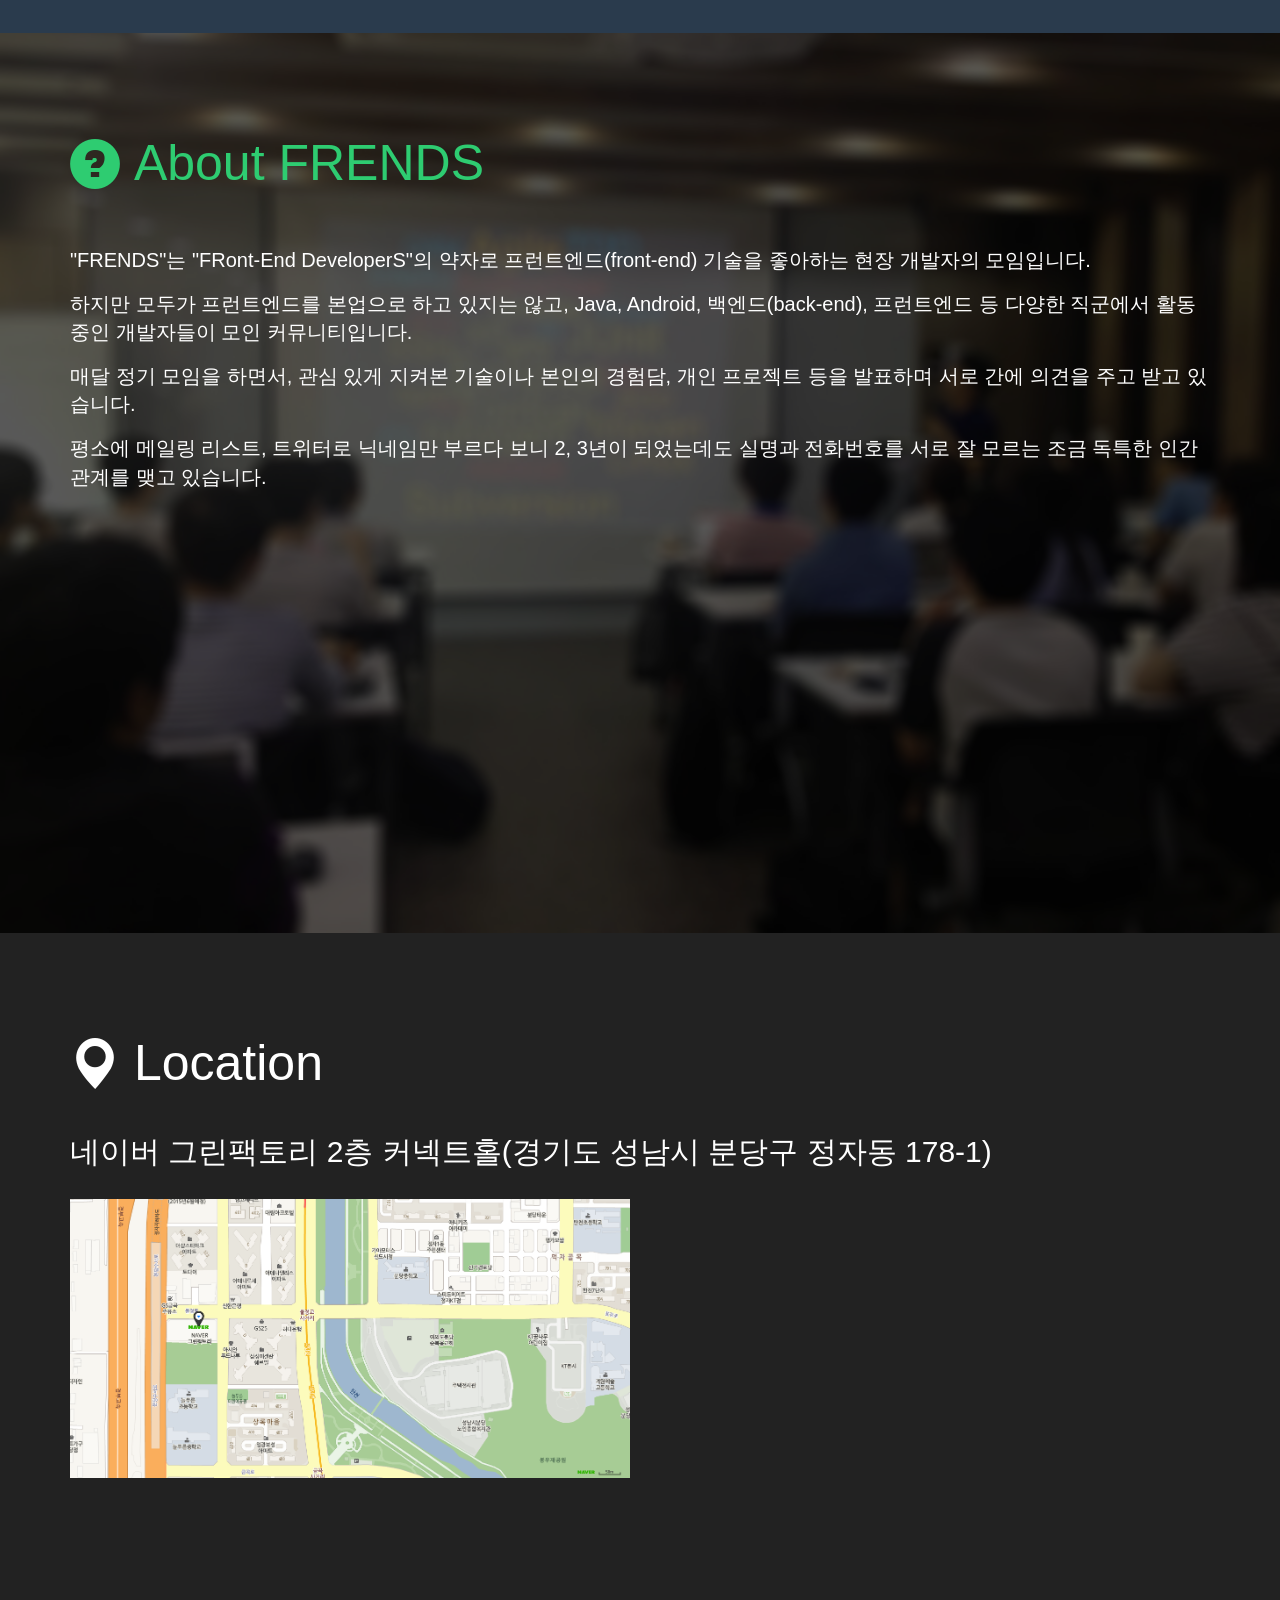
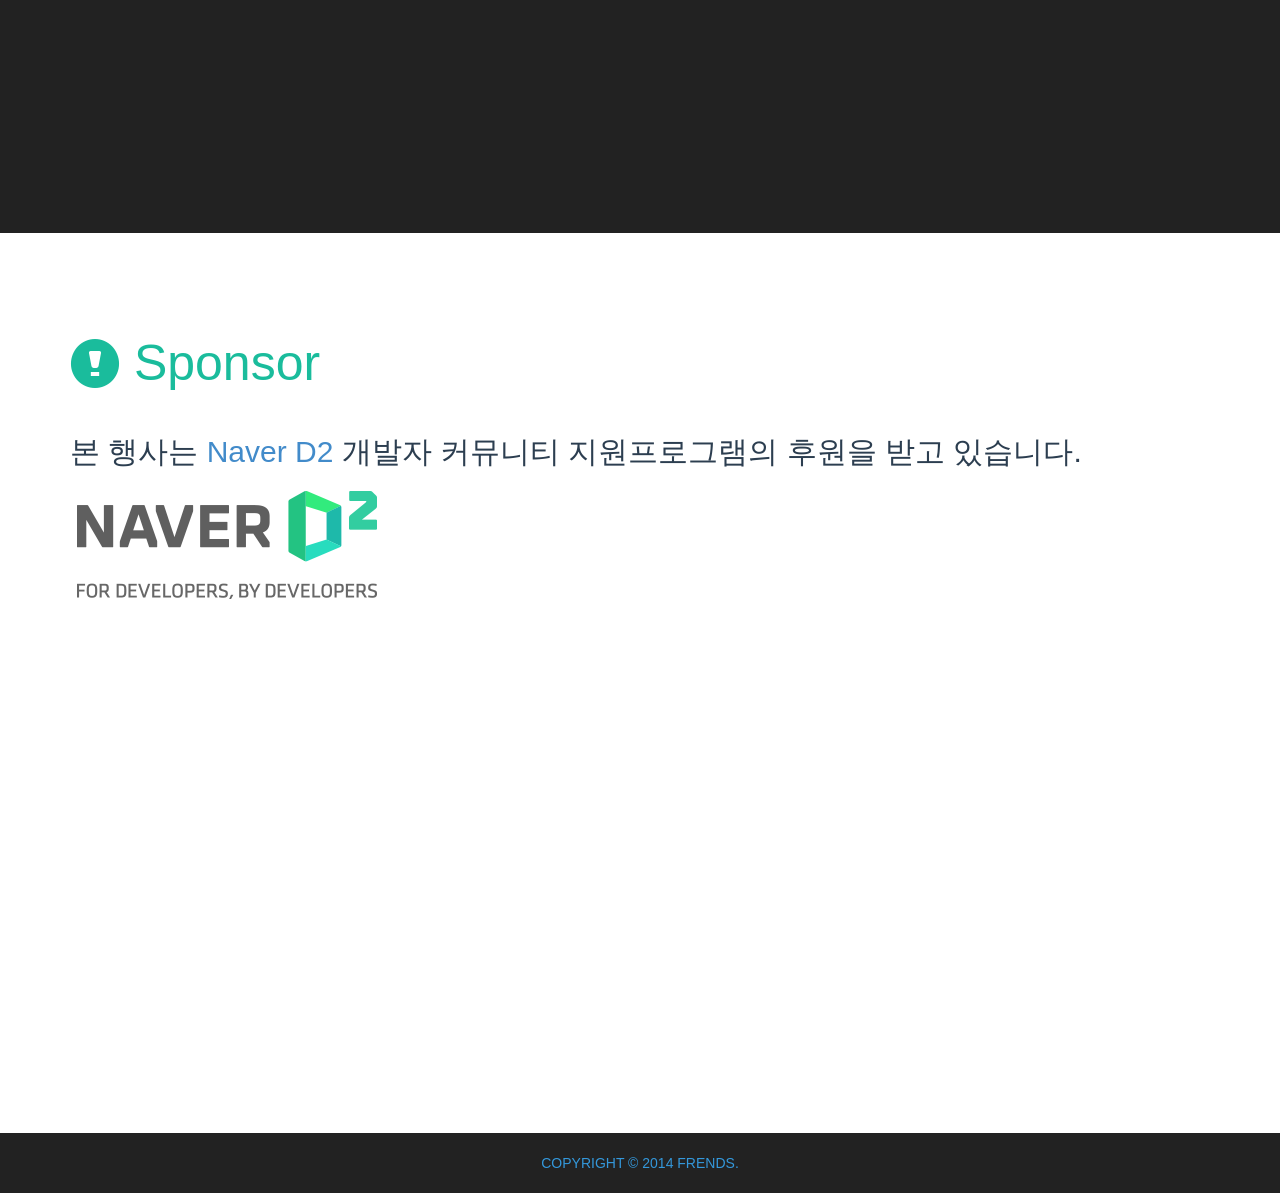
==== commit c8a361d9: "defect2: css test //2014 --> 2023" ====
--- a/WebContent/index.html
+++ b/WebContent/index.html
@@ -6,15 +6,15 @@
 <title>ToolCon 2014 with FRENDS</title>
 <meta name="viewport" content="width=device-width, initial-scale=1.0;" />
 <meta name="author" content="FRENDS">
-<meta name="description" content="'FRENDS와 함께 하는 ToolCon 2014'는 기술위주로 진행되는 많은 세미나와는 달리 개발자들이 자주 사용하는 도구를 중심으로 편리한 사용 방법 혹은 유용한 Tip 과 관련 지식을 공유하는고 즐기는 국내최초의 개발 툴 컨퍼런스 이다.">
+<meta name="description" content="'FRENDS와 함께 하는 ToolCon 2023'는 기술위주로 진행되는 많은 세미나와는 달리 개발자들이 자주 사용하는 도구를 중심으로 편리한 사용 방법 혹은 유용한 Tip 과 관련 지식을 공유하는고 즐기는 국내최초의 개발 툴 컨퍼런스 이다.">
 <meta name="keywords" content="FRENDS, ToolCon">
 <meta name="generator" content="FRENDS">
-<meta property="og:title" content="FRENDS와 함께하는 ToolCon 2014"/>
+<meta property="og:title" content="FRENDS와 함께하는 ToolCon 2023"/>
 <meta property="og:type" content="website"/>
 <meta property="og:image" content="http://Toolcon.frends.kr/assets/images/toolcon-logo.jpg"/>
 <meta property="og:url" content="http://Toolcon.frends.kr/"/>
-<meta property="og:description" content="'FRENDS와 함께 하는 ToolCon 2014'는 기술위주로 진행되는 많은 세미나와는 달리 개발자들이 자주 사용하는 도구를 중심으로 편리한 사용 방법 혹은 유용한 Tip 과 관련 지식을 공유하는고 즐기는 국내최초의 개발 툴 컨퍼런스 이다."/>
-<meta property="og:site_name" content="FRENDS와 함께하는 ToolCon 2014"/>
+<meta property="og:description" content="'FRENDS와 함께 하는 ToolCon 2023'는 기술위주로 진행되는 많은 세미나와는 달리 개발자들이 자주 사용하는 도구를 중심으로 편리한 사용 방법 혹은 유용한 Tip 과 관련 지식을 공유하는고 즐기는 국내최초의 개발 툴 컨퍼런스 이다."/>
+<meta property="og:site_name" content="FRENDS와 함께하는 ToolCon 2023"/>
 <link rel="shortcut icon" href="/assets/images/favicon.ico" type="image/x-icon">
 <link rel="icon" href="/assets/images/favicon.ico" type="image/x-icon">
 <link rel="stylesheet" href="/assets/bootstrap/css/bootstrap.css">
@@ -68,7 +68,7 @@
     <div class="container">
         <h2 class="sub-title">
             <i class="glyphicon glyphicon-wrench vertical-middle"></i> 
-            <span class="vertical-middle">About ToolCon 2014</span>
+            <span class="vertical-middle">About ToolCon 2023</span>
         </h2>        
         <p>
         도구의 사용법에 익숙해지면 생산성을 크게 높힐 수 있지만 은근히 배우기 어려운 부분이기도 합니다. 좋은 단축키나 편리한 팁은 문서나 검색을 통해서 배우려면 꽤나 어렵지만 다른 사람에게 배우게 되면 아주 쉽게 배울 수 있습니다. 
